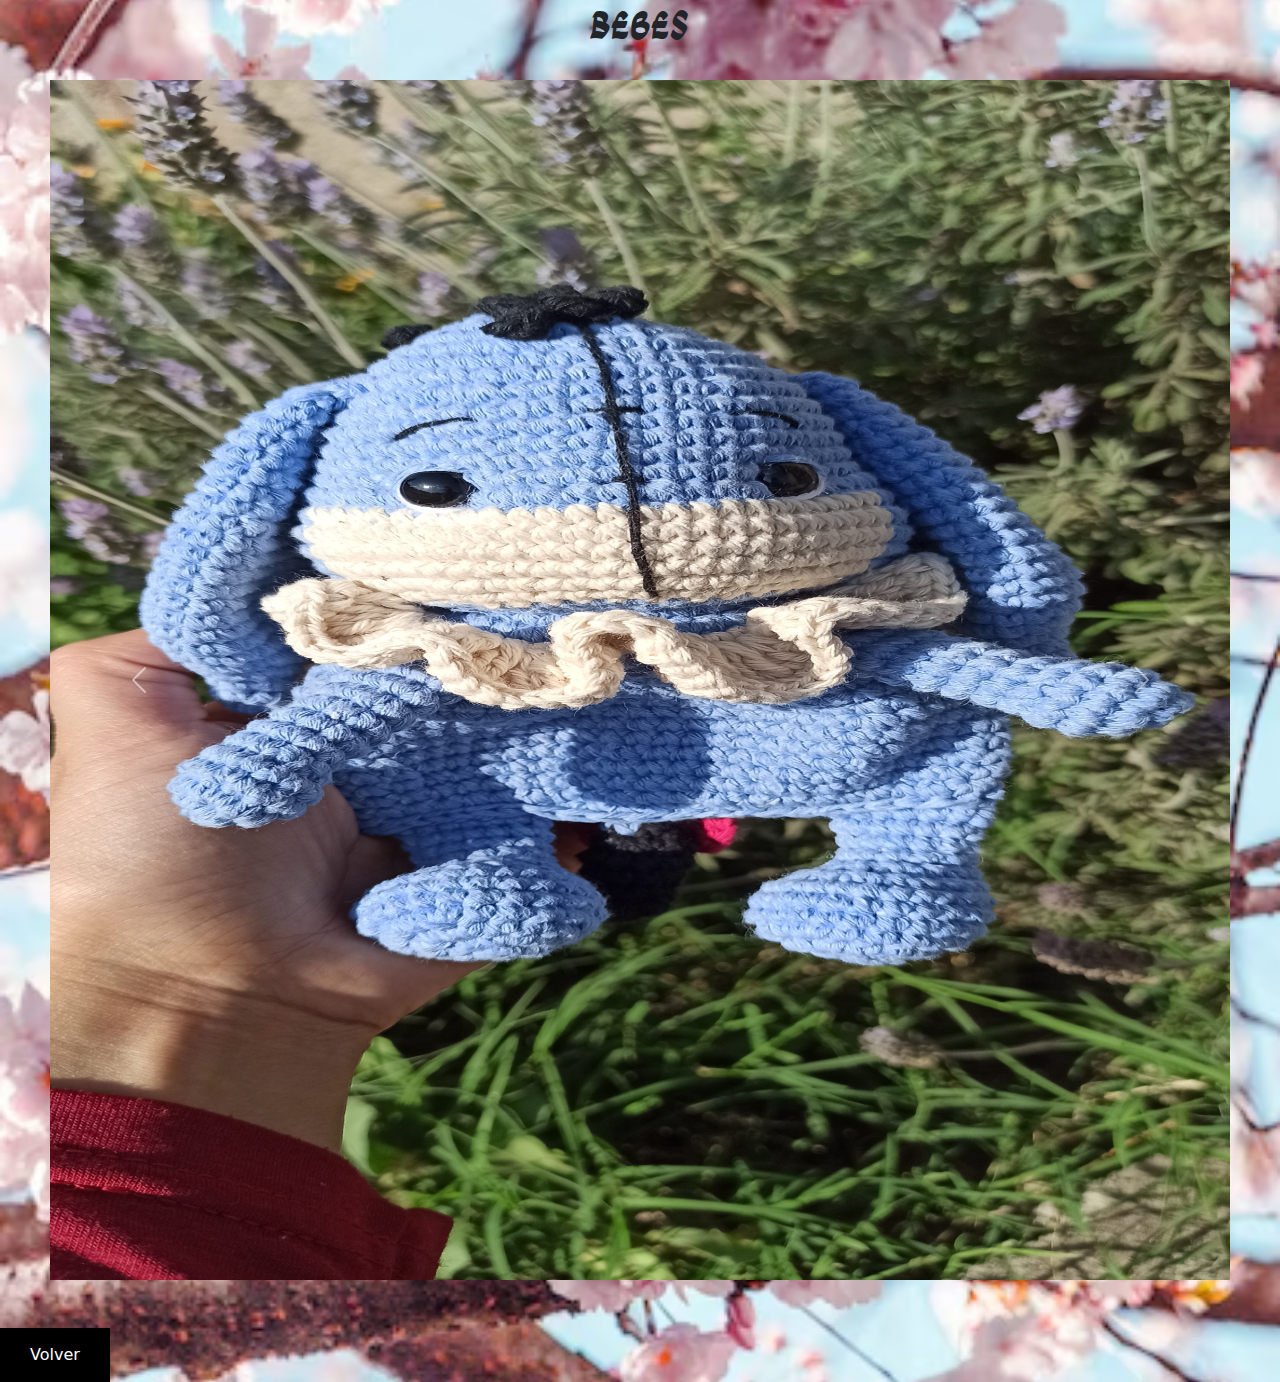
==== bebes.html @ a9d08e4c "Proyecto" ====
<!DOCTYPE html>
<html lang="es">
<head>
    <meta charset="UTF-8">
    <meta name="viewport" content="width=device-width, initial-scale=1.0">
    <link rel="icon" type="image/jpg" href="imagenes/iconocro.png">
    <title>Bebes</title>
    <link href="https://cdn.jsdelivr.net/npm/bootstrap@5.3.3/dist/css/bootstrap.min.css" rel="stylesheet" integrity="sha384-QWTKZyjpPEjISv5WaRU9OFeRpok6YctnYmDr5pNlyT2bRjXh0JMhjY6hW+ALEwIH" crossorigin="anonymous">
    <link href="https://fonts.googleapis.com/css2?family=Ga+Maamli&display=swap" rel="stylesheet">
    <link rel="stylesheet" href="css/estilo1.css">
    
    
</head>
<body>
    <h1 style="text-align: center;">Bebes</h1><br>

    <div id="carouselExample" class="carousel slide">
      <div class="carousel-inner">
        <div class="carousel-item active">
          <img src="imagenes/mantaapego.jpg" width="30px" height="1200px" class="d-block w-100" alt="...">
        </div>
        <div class="carousel-item">
          <img src="imagenes/sonajero.jpg" width="50px" height="1200px" class="d-block w-100" alt="...">
        </div>
        <div class="carousel-item">
          <img src="imagenes/sonajeroymanta.jpg" width="50px" height="1000px" class="d-block w-100" alt="...">
        </div>
      </div>
      <button class="carousel-control-prev" type="button" data-bs-target="#carouselExample" data-bs-slide="prev">
        <span class="carousel-control-prev-icon" aria-hidden="true"></span>
        <span class="visually-hidden">Previous</span>
      </button>
      <button class="carousel-control-next" type="button" data-bs-target="#carouselExample" data-bs-slide="next">
        <span class="carousel-control-next-icon" aria-hidden="true"></span>
        <span class="visually-hidden">Next</span>
      </button>
    </div>
    
    <script src="https://cdn.jsdelivr.net/npm/bootstrap@5.3.3/dist/js/bootstrap.bundle.min.js" integrity="sha384-YvpcrYf0tY3lHB60NNkmXc5s9fDVZLESaAA55NDzOxhy9GkcIdslK1eN7N6jIeHz" crossorigin="anonymous"></script><br><br>
      <a class="Volver" href="index.html">Volver</a>
    
</body>
</html>
---- css/estilo1.css ----
h1 {
    font-family: "Ga Maamli", sans-serif;
    font-weight: 400;
    font-style: normal;
  }
  body{
   background-image: url(/imagenes/fondo7.avif);
   background-size: cover;
   background-repeat: no-repeat;
   background-position: center;
   background-attachment: fixed;
   margin: 0;
   padding: 10;
   
   
}
.Volver{
   display: inline-block;
   background: black;
   text-decoration: none;
   color: #fff;
   padding: 15px 30px;
   
}
.slide{
    margin-left: 50px;
    margin-right: 50px;
 }
.Volver:hover{
   background-color: grey;
}
@media (max-width:600px) {
    nav{
        background: black;
        flex-direction: column;
    }
    .nav-enlace {
        margin: 10px 0;
    }
    .nav-boton {
        display: inline-block;
    }
    .desaparecer{
        display: none;
    }
}

@media screen and (min-width: 768px) {
    .body {
        background-color: #000;
    }
}
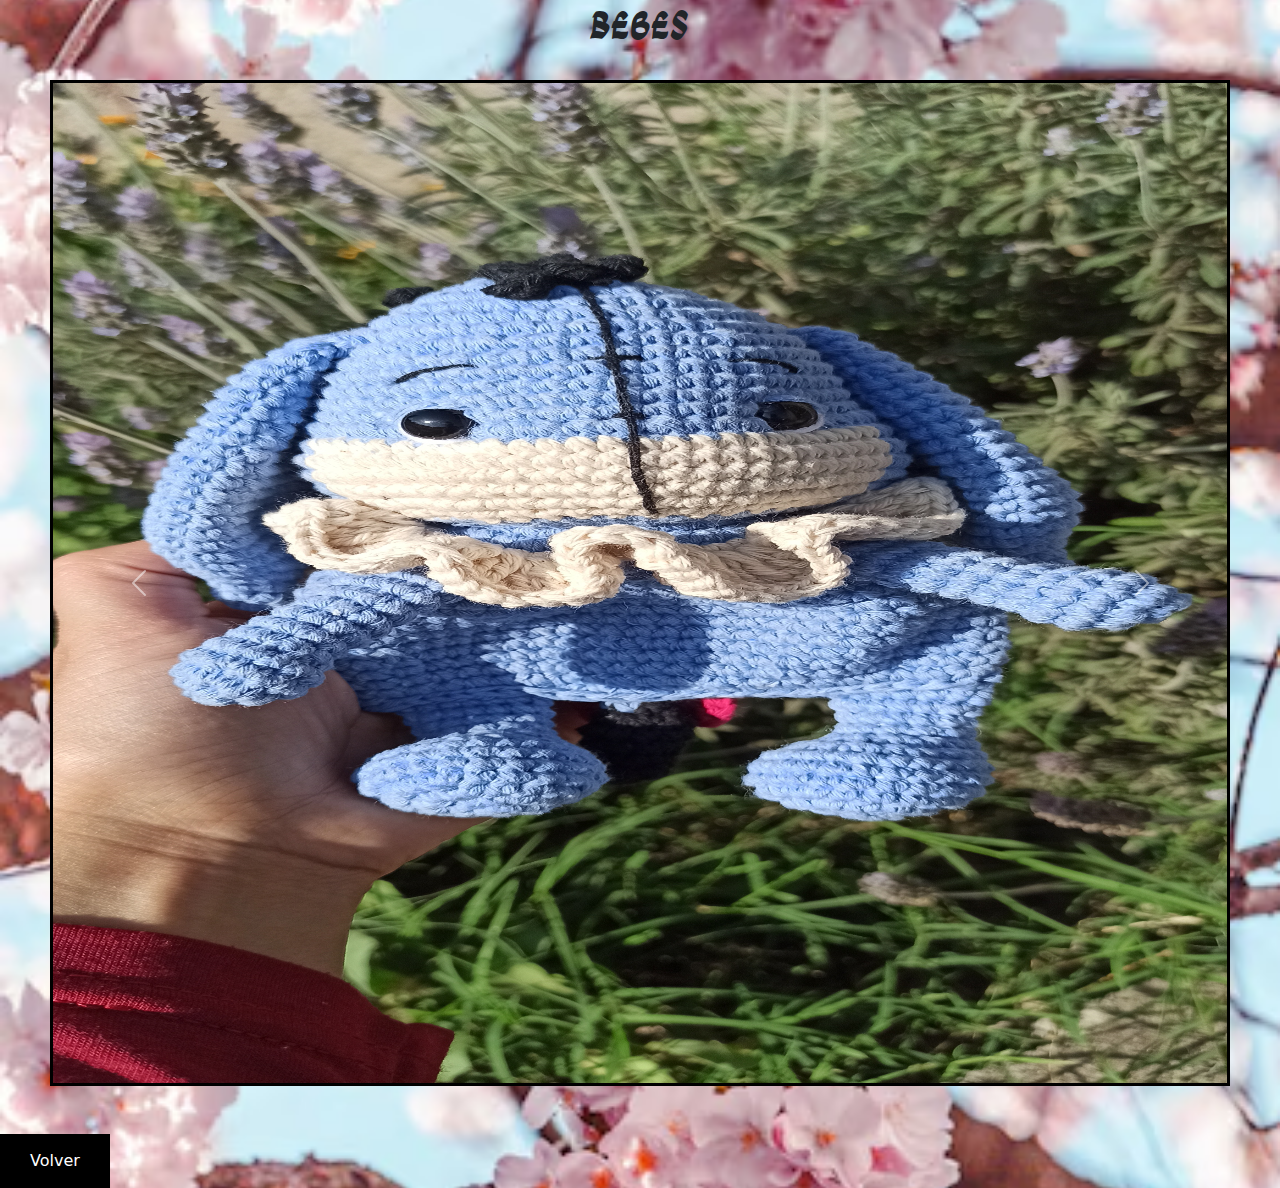
==== commit 1c9b07b0: "ortografia" ====
--- a/bebes.html
+++ b/bebes.html
@@ -17,10 +17,10 @@
     <div id="carouselExample" class="carousel slide">
       <div class="carousel-inner">
         <div class="carousel-item active">
-          <img src="imagenes/mantaapego.jpg" width="30px" height="1200px" class="d-block w-100" alt="...">
+          <img src="imagenes/mantaapego.jpg" width="30px" height="1000px" class="d-block w-100" alt="...">
         </div>
         <div class="carousel-item">
-          <img src="imagenes/sonajero.jpg" width="50px" height="1200px" class="d-block w-100" alt="...">
+          <img src="imagenes/sonajero.jpg" width="50px" height="1000px" class="d-block w-100" alt="...">
         </div>
         <div class="carousel-item">
           <img src="imagenes/sonajeroymanta.jpg" width="50px" height="1000px" class="d-block w-100" alt="...">
--- a/css/estilo1.css
+++ b/css/estilo1.css
@@ -11,9 +11,15 @@
    background-attachment: fixed;
    margin: 0;
    padding: 10;
-   
-   
+    
 }
+
+.carousel-item {
+    border: 3px solid black;
+    max-width: 120%;
+    max-height: 20%;
+}
+
 .Volver{
    display: inline-block;
    background: black;
@@ -29,6 +35,7 @@
 .Volver:hover{
    background-color: grey;
 }
+
 @media (max-width:600px) {
     nav{
         background: black;
